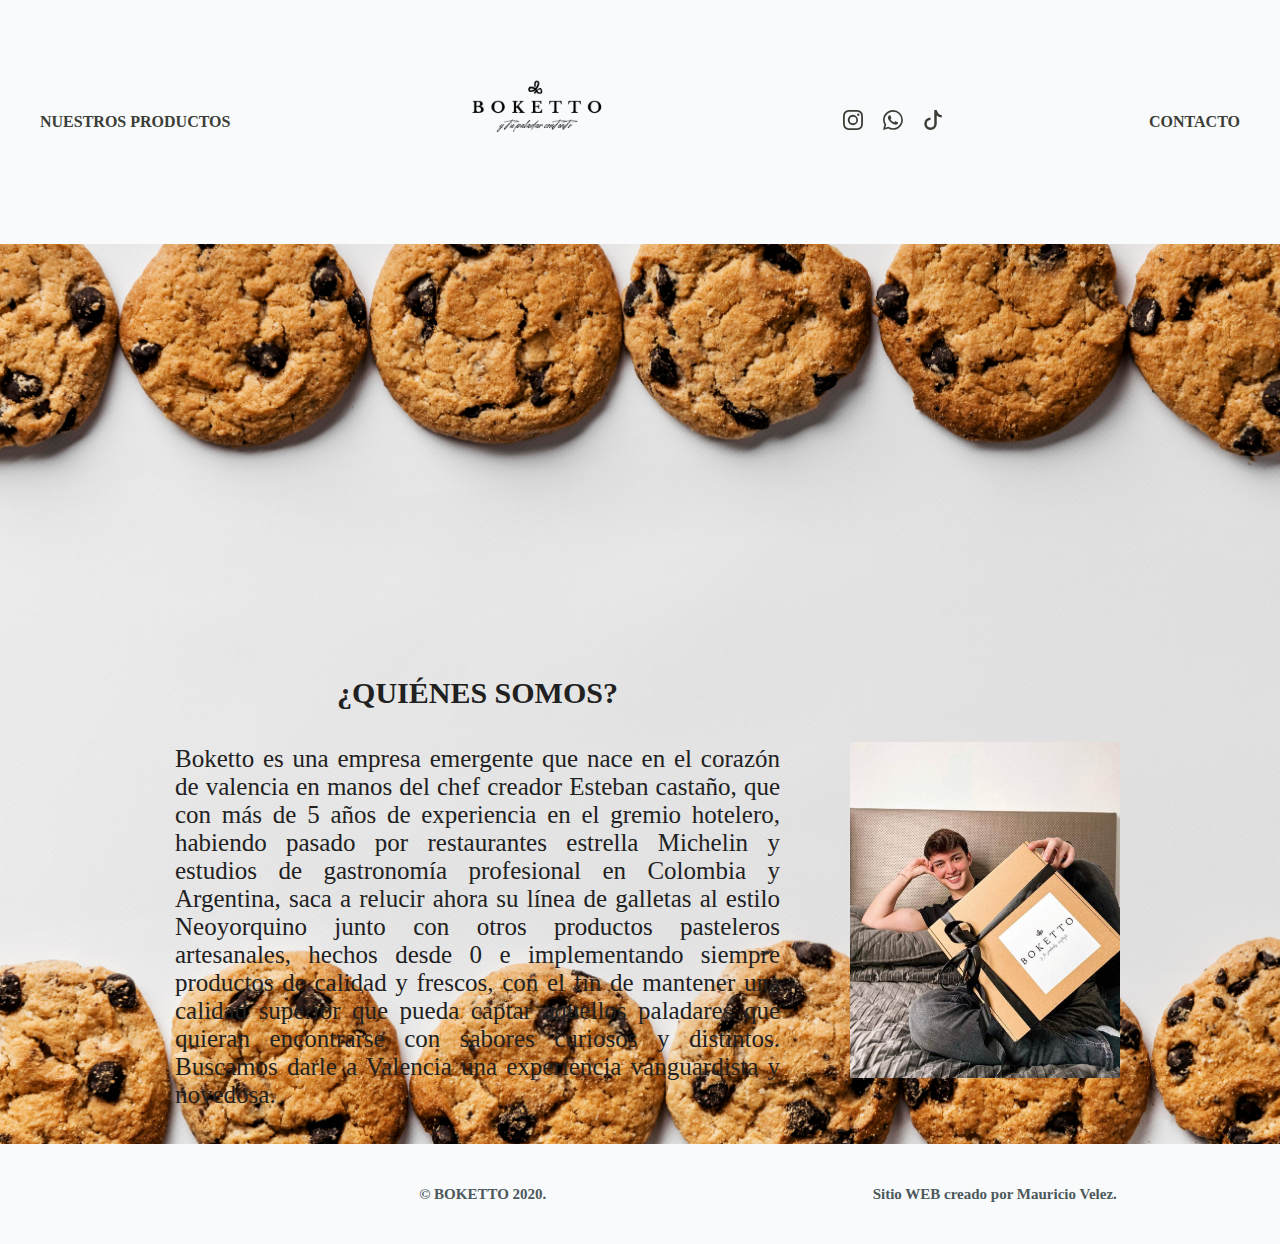
==== about-us.html @ 1fd858b1 "Add files via upload" ====
<!DOCTYPE html>
<html lang="en">
<head>
    <meta charset="UTF-8">
    <meta name="viewport" content="width=device-width, initial-scale=1.0">
    <link rel="stylesheet" href="./style.css">
    <title>Boketto</title>
</head>
<body>
    <section id="navbar">
        <div class="navbar">
            <div class="products"> <a href="index.html">NUESTROS PRODUCTOS</a></div>
            <div class="logo-container"><img src="./images/LOGO-BOKETTO.png"></div>
            <div class="social-media">
            <a href="https://www.instagram.com/boketto.vlc21/?igsh=MTBybXRoMWdjdmkxOA%3D%3D"><svg xmlns="http://www.w3.org/2000/svg" width="20" height="20" fill="currentColor" class="bi bi-instagram" viewBox="0 0 16 16">
            <path d="M8 0C5.829 0 5.556.01 4.703.048 3.85.088 3.269.222 2.76.42a3.9 3.9 0 0 0-1.417.923A3.9 3.9 0 0 0 .42 2.76C.222 3.268.087 3.85.048 4.7.01 5.555 0 5.827 0 8.001c0 2.172.01 2.444.048 3.297.04.852.174 1.433.372 1.942.205.526.478.972.923 1.417.444.445.89.719 1.416.923.51.198 1.09.333 1.942.372C5.555 15.99 5.827 16 8 16s2.444-.01 3.298-.048c.851-.04 1.434-.174 1.943-.372a3.9 3.9 0 0 0 1.416-.923c.445-.445.718-.891.923-1.417.197-.509.332-1.09.372-1.942C15.99 10.445 16 10.173 16 8s-.01-2.445-.048-3.299c-.04-.851-.175-1.433-.372-1.941a3.9 3.9 0 0 0-.923-1.417A3.9 3.9 0 0 0 13.24.42c-.51-.198-1.092-.333-1.943-.372C10.443.01 10.172 0 7.998 0zm-.717 1.442h.718c2.136 0 2.389.007 3.232.046.78.035 1.204.166 1.486.275.373.145.64.319.92.599s.453.546.598.92c.11.281.24.705.275 1.485.039.843.047 1.096.047 3.231s-.008 2.389-.047 3.232c-.035.78-.166 1.203-.275 1.485a2.5 2.5 0 0 1-.599.919c-.28.28-.546.453-.92.598-.28.11-.704.24-1.485.276-.843.038-1.096.047-3.232.047s-2.39-.009-3.233-.047c-.78-.036-1.203-.166-1.485-.276a2.5 2.5 0 0 1-.92-.598 2.5 2.5 0 0 1-.6-.92c-.109-.281-.24-.705-.275-1.485-.038-.843-.046-1.096-.046-3.233s.008-2.388.046-3.231c.036-.78.166-1.204.276-1.486.145-.373.319-.64.599-.92s.546-.453.92-.598c.282-.11.705-.24 1.485-.276.738-.034 1.024-.044 2.515-.045zm4.988 1.328a.96.96 0 1 0 0 1.92.96.96 0 0 0 0-1.92m-4.27 1.122a4.109 4.109 0 1 0 0 8.217 4.109 4.109 0 0 0 0-8.217m0 1.441a2.667 2.667 0 1 1 0 5.334 2.667 2.667 0 0 1 0-5.334"/>
            </svg></a>
            <a href="https://api.whatsapp.com/send?phone=34604923742&text=Amo%20las%20galletas%20y%20las%20vuestras%20se%20ven%20de%20todo%20mi%20gusto%2C%20me%20encantar%C3%ADa%20probarlas.%20%0A%0A¿Cómo%20puedo%20hacer%20mi%20pedido%3F"><svg xmlns="http://www.w3.org/2000/svg" width="20" height="20" fill="currentColor" class="bi bi-whatsapp" viewBox="0 0 16 16">
            <path d="M13.601 2.326A7.85 7.85 0 0 0 7.994 0C3.627 0 .068 3.558.064 7.926c0 1.399.366 2.76 1.057 3.965L0 16l4.204-1.102a7.9 7.9 0 0 0 3.79.965h.004c4.368 0 7.926-3.558 7.93-7.93A7.9 7.9 0 0 0 13.6 2.326zM7.994 14.521a6.6 6.6 0 0 1-3.356-.92l-.24-.144-2.494.654.666-2.433-.156-.251a6.56 6.56 0 0 1-1.007-3.505c0-3.626 2.957-6.584 6.591-6.584a6.56 6.56 0 0 1 4.66 1.931 6.56 6.56 0 0 1 1.928 4.66c-.004 3.639-2.961 6.592-6.592 6.592m3.615-4.934c-.197-.099-1.17-.578-1.353-.646-.182-.065-.315-.099-.445.099-.133.197-.513.646-.627.775-.114.133-.232.148-.43.05-.197-.1-.836-.308-1.592-.985-.59-.525-.985-1.175-1.103-1.372-.114-.198-.011-.304.088-.403.087-.088.197-.232.296-.346.1-.114.133-.198.198-.33.065-.134.034-.248-.015-.347-.05-.099-.445-1.076-.612-1.47-.16-.389-.323-.335-.445-.34-.114-.007-.247-.007-.38-.007a.73.73 0 0 0-.529.247c-.182.198-.691.677-.691 1.654s.71 1.916.81 2.049c.098.133 1.394 2.132 3.383 2.992.47.205.84.326 1.129.418.475.152.904.129 1.246.08.38-.058 1.171-.48 1.338-.943.164-.464.164-.86.114-.943-.049-.084-.182-.133-.38-.232"/>
            </svg></a>
            <a href="https://www.tiktok.com/@boketto.valencia?_t=8qx4NJPShtJ&_r=1"><svg xmlns="http://www.w3.org/2000/svg" width="20" height="20" fill="currentColor" class="bi bi-tiktok" viewBox="0 0 16 16">
            <path d="M9 0h1.98c.144.715.54 1.617 1.235 2.512C12.895 3.389 13.797 4 15 4v2c-1.753 0-3.07-.814-4-1.829V11a5 5 0 1 1-5-5v2a3 3 0 1 0 3 3z"/>
            </svg></a>
            </div>
            <div class="contact"><a href="contact.html">CONTACTO</a></div>
        </div>
        
    </section>
    <section id="carrousel" class="body-about">
            <div class="quienes-somos">
                <div class="description">
                    <h1>¿QUIÉNES SOMOS?</h1>
                    <p>Boketto es una empresa emergente que nace en el corazón de valencia en manos del chef creador Esteban castaño,
                        que con más de 5 años de experiencia en el gremio hotelero, habiendo pasado por restaurantes estrella Michelin y estudios de gastronomía profesional en Colombia y Argentina,
                        saca a relucir ahora su línea de galletas al estilo Neoyorquino junto con otros productos pasteleros artesanales,
                        hechos desde 0 e implementando siempre productos de calidad y frescos, con el fin de mantener una calidad superior que pueda captar aquellos paladares que quieran encontrarse con sabores curiosos y distintos.
                        Buscamos darle a Valencia una experiencia vanguardista y novedosa.</p>
    
                </div>
                <div class="description-img">
                    <img src="images/esteban.png">
                    <img src="images/DANIELA.jpg">
                    <img src="images/caja.jpg">
                </div>
            </div>
    </section>
        <section id="footer">
            <div class="footer">
                <p class="p_footer">© BOKETTO 2020.</p>
                <p class="contact">Sitio WEB creado por Mauricio Velez.</p>
            </div>
        </section> 
</body>
</html>
---- style.css ----
*{
    font-family: 'Libre Baskerville', serif;
    font-size: 1rem;
    color: #3C3D37;
    margin: 0px;

}

#navbar{
    margin: 0px;
    background-color: #F8FAFC;
}

#footer{
    margin: 0px;
    background-color: #F8FAFC;
    display: flex;
    justify-content: flex-end;
}

.body-about{
    background-image: url("./images/delicious-cookies-row-with-copy-space.jpg");
    background-repeat: no-repeat;
    background-size: cover;
    margin: 0px;
    height: 100vh;
    display:flex;
    align-items: flex-end;

}

.footer{
    width: 80%;
    height: 100px;
    margin-bottom: 0px;
    display:flex;
    align-items: center;
    justify-content: space-around;
    font-weight: bold;
}

.footer p{
   font-size: 15px;
   padding: 20px;
   margin: 20px;
   color: #4C585B;
   
}

.navbar{
    margin-left: 20px;
    margin-right: 20px;
    padding: 20px;
    display:flex;
    gap: 15px;
    align-items: center;
    justify-content: space-between;
    font-weight: bold;
}

#carrousel, #carrousel-postres, #ubicacion{
    display: flex;
    justify-content: center;
    margin: 0px;
    text-align: center;
}

.carrousel, .quienes-somos{
    display: flex;
    gap: 15px;
    justify-content: space-between;
    align-items: center;
    color: #181C14;
    width: 1000px;
}

.carrousel p, .quienes-somos p{
    font-size: 25px;
    text-align: justify;
    padding: 20px;
    margin: 15px;
}

.carrousel h1, #products h1, #products-postres h1, .quienes-somos h1{
    text-align: center;
    font-size: 30px;
}

.quienes-somos p, .quienes-somos h1{
    color: #212121;
}

img{
    width: 200px;
}

a{
    text-decoration: none;
}

button a{
    text-decoration: none;
    color:white;
    font-size: 25px;
}

.button{
    background-color: #85A98F;
    border: none;
    padding: 20px;
    border-radius: 20px;
}
.social-media{
    display:flex;
    gap: 20px;
}

.description, .description-contacto{
    width: 100%;
}

.description-contacto, .description-contacto p{
    text-align: center;
}

.description-img {
    display: flex;
    margin: 20px;
    width: 400px;
    overflow-x: scroll;
  
    /* Vamos a añadir esto 👇 */
    scroll-snap-type: x mandatory;
  }
  
  .description-img img {
    flex: 0 0 20%;
    width: 100%;
    object-fit: cover;
  
    /* Vamos a añadir esto 👇 */
    scroll-snap-align: center;
  }

  hr {
    border: dotted #eaf6f6 6px;
    border-bottom: none;
    width: 4%;
    margin: 100px auto;
}

  #products{
    display: flex;
    gap: 25px;
    flex-direction: column;
    justify-content: center;
    align-items: center;
  }

  #products-postres{
    display: flex;
    gap: 25px;
    flex-direction: column;
    justify-content: center;
    align-items: center;
    margin-bottom: 100px;
  }

  .card-container{
    display: flex;
    width: 80%;
    justify-content: space-evenly;
    gap: 40px;
    flex-wrap: wrap;
  }

.card{
    width: 300px;
    text-align: center;
    background-position: center center;
    background-size: cover;
    border-radius: 8px;
    transition: transform 0.2s;
}

.card:hover {
    box-shadow: 5px 5px 20px rgba(0, 0, 0, 0.4);
    transform: translateY(-0.2%);
}

.card img{
    width: 250px;
    height: 300px;
    border-radius: 10px;
}

.card h2{
    font-size: 20px;
    margin: 5px;
    margin-bottom: 15px;
}

.card p{
    font-size: 20px;
    text-align: center;
    padding: 15px;
    font-weight: 700;
    line-height: 1.5;
}

@media (max-width: 1000px) {
    .carrousel, .quienes-somos{
        display:flex;
        flex-direction: column;
        height: 100vh;
    }


    .description-img{
        max-width: 250px;
    }
    
    
}

@media (max-width: 500px) {
    .carrousel, .quienes-somos{
        display:flex;
        flex-direction: column;
        height: 100vh;
        justify-content: center;
    }

    .carrousel p, .quienes-somos p{
        font-size: 20px;
    }


    .description-img{
        display: none;
    }

    .navbar{
        display: flex;
        flex-direction: column;
        gap: 20px;
    }

    .products, .about-us{
        display:none;
    }

    .footer{
        display: flex;
        flex-direction: column;
        background-color: #F8FAFC;
        align-items: center;
    }

    .footer p{
        font-size: 15px;
        color: #4C585B;
        margin: 0px;
        padding: 0px;
        text-align: left;
        
     }
    
    
}
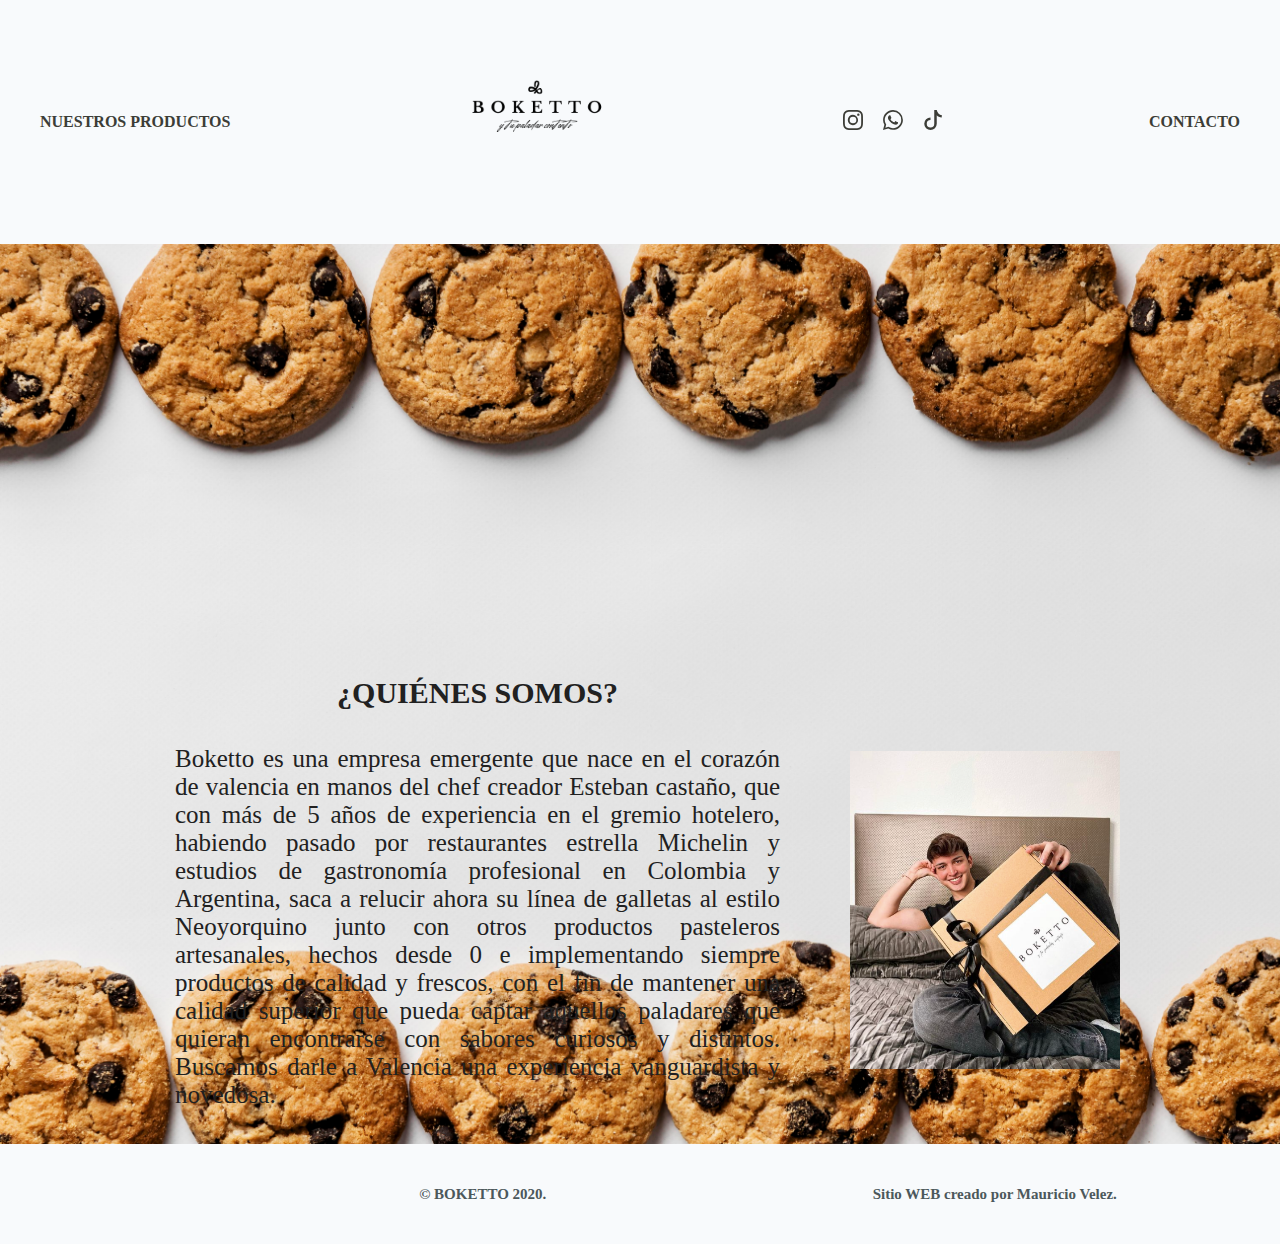
==== commit 3e236d0e: "Update about-us.html" ====
--- a/about-us.html
+++ b/about-us.html
@@ -39,8 +39,6 @@
                 </div>
                 <div class="description-img">
                     <img src="images/esteban.png">
-                    <img src="images/DANIELA.jpg">
-                    <img src="images/caja.jpg">
                 </div>
             </div>
     </section>
@@ -51,4 +49,4 @@
             </div>
         </section> 
 </body>
-</html>+</html>
